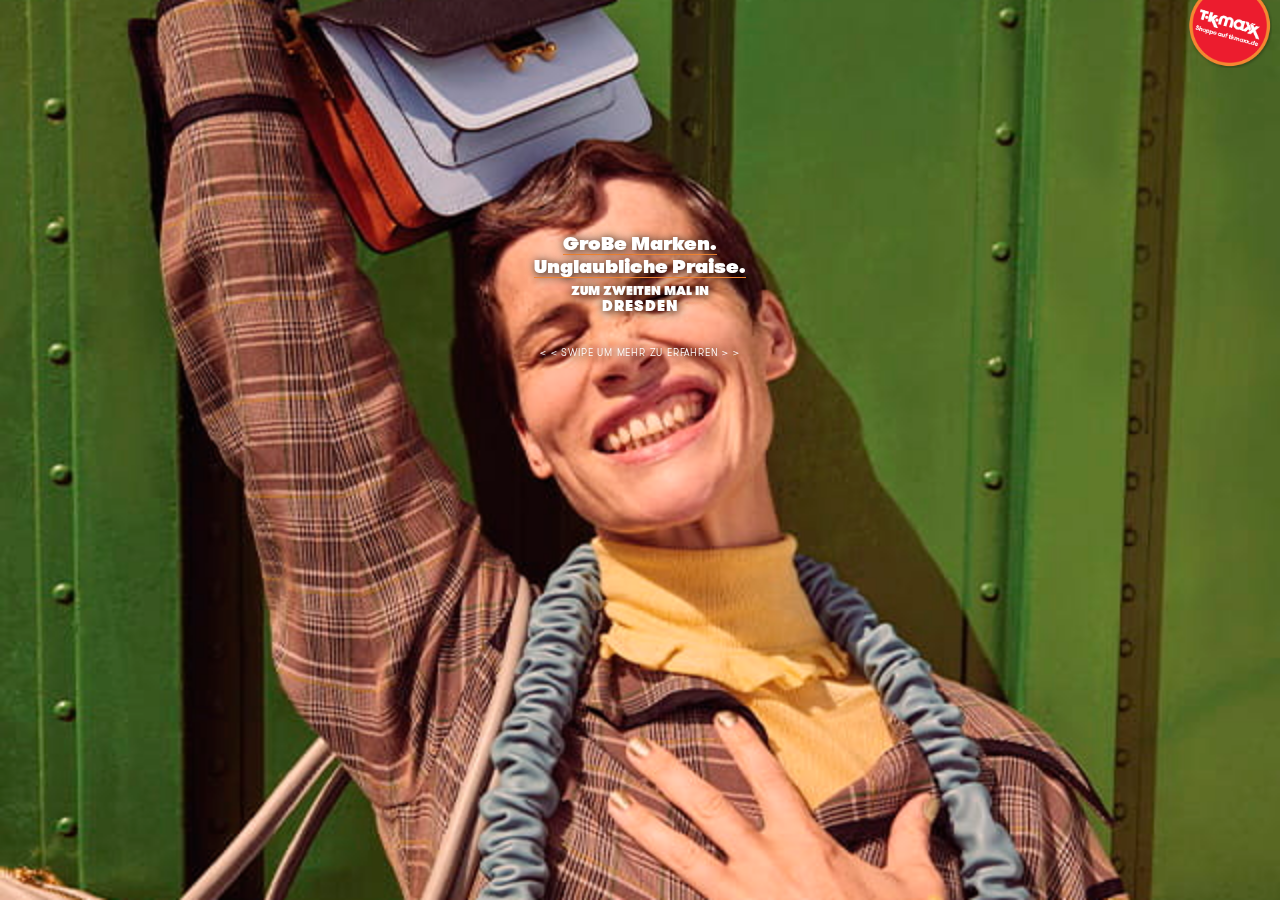
==== iframe/index.html @ 051aa537 "готовый проект" ====
<!DOCTYPE html>
<html lang="en">

<head>
    <meta charset="UTF-8" />
    <meta http-equiv="X-UA-Compatible" content="IE=edge" />
    <meta name="viewport" content="width=device-width, initial-scale=1.0" />
    <title></title>
    <link href="./site.css" rel="stylesheet" />
    <link rel="stylesheet" href="https://cdn.jsdelivr.net/npm/swiper@11/swiper-bundle.min.css" />
</head>

<body>
    <div class="holder">
        <div class="swiper">
            <div class="swiper-wrapper">
                <div class="swiper-slide swiper-slide__first">
                    <img class="logo" width="85" height="85" src="./images/logo.png" alt="Logo">
                    <span class="title">GroBe Marken.<br>Unglaubliche Praise.</span>
                    <span class="description">zum zweiten mal in <span>Dresden</span></span>
                    <span class="mark">&#60; &#60;  swipe um mehr zu erfahren  &#62; &#62;</span>
                </div>
                <div class="swiper-slide swiper-slide__second">
                    <img class="logo" width="85" height="85" src="./images/logo.png" alt="Logo">
                    <img class="title" width="110" height="auto" src="./images/title.png" alt="Title">
                    <span class="description">28.Oktober</span>
                    <div class="container">
                        <img class="map" width="185" height="auto" src="./images/map.png" alt="Map">
                        <img class="button" width="100" height="auto" src="./images/button.png" alt="Button">
                    </div>
                </div>
                <div class="swiper-slide swiper-slide__third">
                    <img class="logo" width="85" height="85" src="./images/logo.png" alt="Logo">
                    <img class="title" width="110" height="auto" src="./images/title.png" alt="Title">
                    <img class="description" width="155" height="auto" src="./images/description.png" alt="Description">
                    <div class="container">
                        <img class="map" width="185" height="auto" src="./images/map.png" alt="Map">
                        <img class="button" width="100" height="auto" src="./images/button.png" alt="Button">
                    </div>
                </div>
            </div>
        </div>
    </div>

    <!-- prettier-ignore -->
    <script>
        var isInterstitial = true;
        var avgVStart = 0.01;
        var avgVEnd = 0.0;

        document.body.addEventListener("click", clickout_1);

        var clickTag = "";

        var dspx_debug = readGETParameter("dspx_debug");
        function readGETParameter(c) { var o = window.location.search.substring(1); var n = o.split("&"); for (var e = 0; e < n.length; e++) { var i = n[e].split("="); if (i[0] == c) { return decodeURIComponent(i[1]) } } return c == "encodelevel" ? 2 : 0 }
        function fireASCClicks() { var _c = "dspx_clicktagASC", _nn = 5; var cASC = function (c, nn) { var n = window.location.search.substring(1), i = n.split("&"); var aa = []; for (var e = 0; e < i.length; e++) { var o = i[e].split("="); for (var ni = 0; ni < nn; ni++) { if (ni == 0) cc = c; else cc = c + ni; if (o[0] == cc) { aa.push(decodeURIComponent(o[1])) } } } return aa }; var ctASC = cASC(_c, _nn); for (i = 0; i < ctASC.length; i++) { if (dspx_debug == 1) console.log("fire Click ASC:" + ctASC[i]); (new Image).src = ctASC[i] } }

        function clickout_1() {
            fireASCClicks();
            var e = readGETParameter("clicktag") || clickTag;
            if (dspx_debug == 1) { console.log(e); }
            window.open(e)
        }
    </script>
    <script defer src="https://cdn.jsdelivr.net/npm/swiper@11/swiper-bundle.min.js"></script>
    <script defer src="./custom.js"></script>
</body>

</html>
---- iframe/site.css ----
:root {
  --frame-width: 640;
  --frame-height: 960;
}

@font-face {
  font-family: "GT Walsheim";
  font-style: normal;
  font-weight: 200;
  src: url("./fonts/tjx-walsheim-light.woff2") format("woff2");
  font-display: swap;
}

@font-face {
    font-family: "GT Walsheim";
    font-style: normal;
    font-weight: 800;
    src: url("./fonts/tjx-walsheim-ultra-bold.woff2") format("woff2");
    font-display: swap;
  }

html,
body {
  padding: 0;
  margin: 0;
  width: 100%;
  height: 100%;
  overflow: hidden;
  font-family: "GT Walsheim";
  font-weight: 800;
  color: #ffffff;
  text-shadow: 1px 1px 10px #000000;
}

body {
  cursor: pointer;
}

button {
  padding: 0;
  margin: 0;
  border: 0;
  text-indent: -999px;
  color: transparent;
  background: none;
  box-shadow: none;
  cursor: pointer;
  -webkit-font-smoothing: inherit;
  -moz-osx-font-smoothing: inherit;
  -webkit-appearance: none;
}

.holder {
  position: absolute;
  top: 0;
  right: 0;
  width: 100%;
  height: 100%;
  overflow: hidden;
}

/* .holder * {
    position: absolute;
} */

.swiper-slide,
.swiper-wrapper,
.swiper {
  width: 100%;
  height: 100%;
}

.swiper-slide {
  background-repeat: no-repeat;
  background-position: center;
  background-size: cover;
  position: relative;
}

.swiper-slide__first {
  background-image: url("./images/background-first-slide.jpg");
}

.swiper-slide__second {
  background-image: url("./images/background-second-slide.jpg");
}

.swiper-slide__third {
  background-image: url("./images/background-third-slide.jpg");
}

.logo {
    position: absolute;
    top: -17px;
    right: 8px;
}

.swiper-slide__first .title {
    display: block;
    padding: 235px 0 4px 0;
    font-size: 19px;
    text-decoration: underline;
    text-decoration-color: #f08430;
    text-align: center;
    line-height: 120%;
    text-underline-offset: 4px;
}

.swiper-slide__first .description {
    display: block;
    font-size: 12px;
    text-align: center;
    text-transform: uppercase;
    padding-bottom: 30px;
}

.swiper-slide__first .description span {
    display: block;
    text-transform: uppercase;
    font-size: 14px;
    letter-spacing: 1px;
}

.swiper-slide__first .mark {
    display: block;
    font-size: 10px;
    text-align: center;
    text-transform: uppercase;
    font-weight: 200;
    letter-spacing: 0.8px;
}

.swiper-slide__second .title,
.swiper-slide__third .title {
  position: absolute;
  top: 10px;
  left: 10px;
}

.swiper-slide__second .description {
  display: block;
  font-size: 20px;
  text-align: center;
  padding-top: 230px;
}

.swiper-slide__third .description {
  display: block;
  margin: 0 auto;
  padding-top: 195px;
}

.container {
  position: absolute;
  bottom: 40px;
  left: 50%;
  transform: translateX(-50%);
}

.map {
  display: block;
  margin: 0 auto;
  margin-bottom: 10px;
}

.button {
  display: block;
  margin: 0 auto;
  animation: 1s linear 1s infinite alternate button;
  animation-timing-function: ease;
  animation-delay: 2s;
}

@keyframes button {
  from {
    transform: none;
  }
  to {
    transform: scale(110%);
  }
}
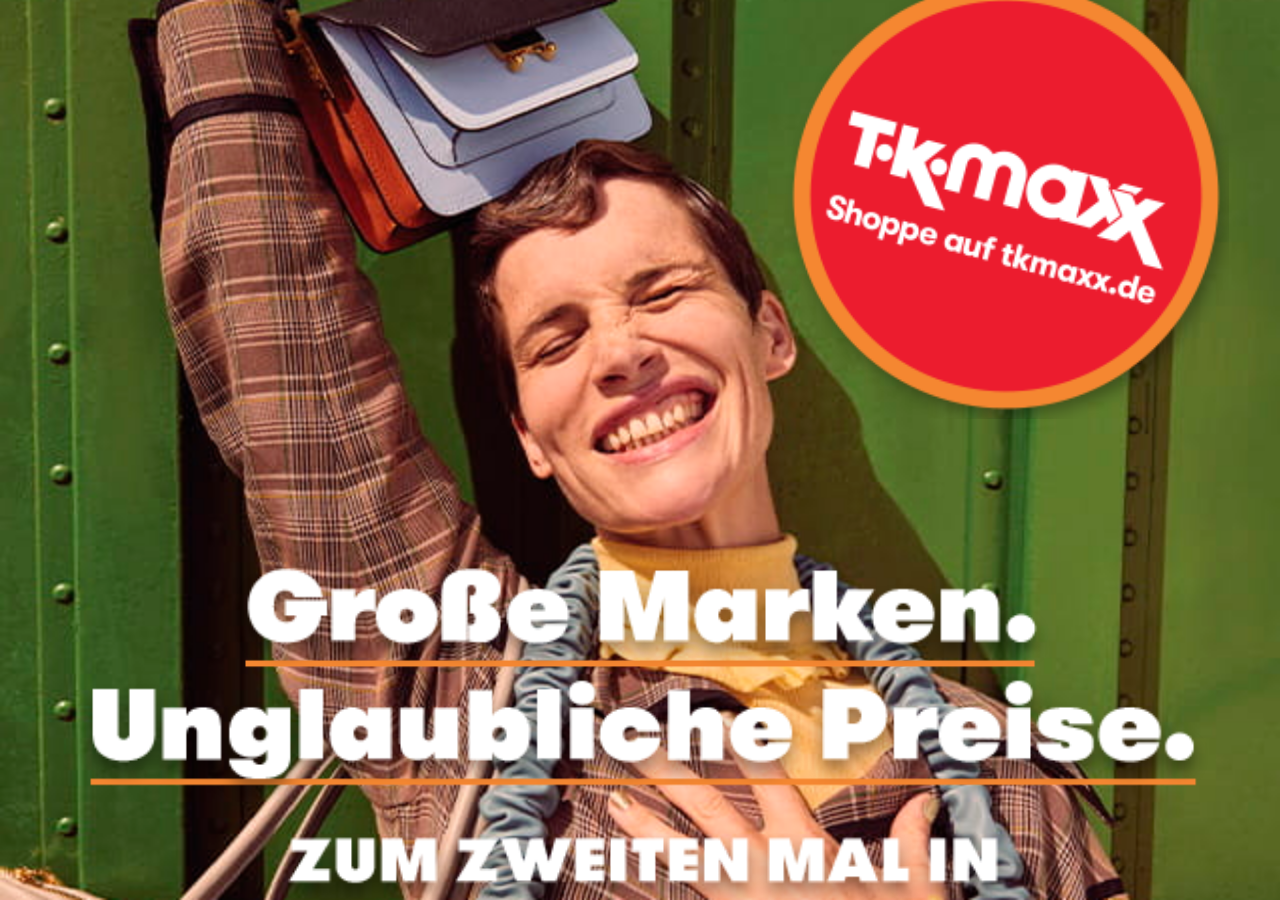
==== commit 044ebac6: "добавляет относительные величины для разных разрешений" ====
--- a/iframe/index.html
+++ b/iframe/index.html
@@ -15,28 +15,24 @@
         <div class="swiper">
             <div class="swiper-wrapper">
                 <div class="swiper-slide swiper-slide__first">
-                    <img class="logo" width="85" height="85" src="./images/logo.png" alt="Logo">
-                    <span class="title">GroBe Marken.<br>Unglaubliche Praise.</span>
-                    <span class="description">zum zweiten mal in <span>Dresden</span></span>
-                    <span class="mark">&#60; &#60;  swipe um mehr zu erfahren  &#62; &#62;</span>
+                    <img class="logo" width="35%" height="auto" src="./images/logo.png" alt="Logo">
+                    <img class="first-slide-title" width="90%" height="auto" src="./images/first-slide-title.png"
+                        alt="Title">
                 </div>
                 <div class="swiper-slide swiper-slide__second">
-                    <img class="logo" width="85" height="85" src="./images/logo.png" alt="Logo">
-                    <img class="title" width="110" height="auto" src="./images/title.png" alt="Title">
-                    <span class="description">28.Oktober</span>
-                    <div class="container">
-                        <img class="map" width="185" height="auto" src="./images/map.png" alt="Map">
-                        <img class="button" width="100" height="auto" src="./images/button.png" alt="Button">
-                    </div>
+                    <img class="logo" width="35%" height="auto" src="./images/logo.png" alt="Logo">
+                    <img class="title" width="53%" height="auto" src="./images/title.png" alt="Title">
+                    <img class="second-slide-description" width="55%" height="auto"
+                        src="./images/second-slide-description.png" alt="Description">
+                    <img class="map" width="80%" height="auto" src="./images/map.png" alt="Map">
+                    <img class="button" width="45%" height="auto" src="./images/button.png" alt="Button">
                 </div>
                 <div class="swiper-slide swiper-slide__third">
-                    <img class="logo" width="85" height="85" src="./images/logo.png" alt="Logo">
-                    <img class="title" width="110" height="auto" src="./images/title.png" alt="Title">
-                    <img class="description" width="155" height="auto" src="./images/description.png" alt="Description">
-                    <div class="container">
-                        <img class="map" width="185" height="auto" src="./images/map.png" alt="Map">
-                        <img class="button" width="100" height="auto" src="./images/button.png" alt="Button">
-                    </div>
+                    <img class="logo" width="35%" height="auto" src="./images/logo.png" alt="Logo">
+                    <img class="title" width="53%" height="auto" src="./images/title.png" alt="Title">
+                    <img class="description" width="68%" height="auto" src="./images/description.png" alt="Description">
+                    <img class="map" width="80%" height="auto" src="./images/map.png" alt="Map">
+                    <img class="button" width="45%" height="auto" src="./images/button.png" alt="Button">
                 </div>
             </div>
         </div>
--- a/iframe/site.css
+++ b/iframe/site.css
@@ -2,22 +2,6 @@
   --frame-width: 640;
   --frame-height: 960;
 }
-
-@font-face {
-  font-family: "GT Walsheim";
-  font-style: normal;
-  font-weight: 200;
-  src: url("./fonts/tjx-walsheim-light.woff2") format("woff2");
-  font-display: swap;
-}
-
-@font-face {
-    font-family: "GT Walsheim";
-    font-style: normal;
-    font-weight: 800;
-    src: url("./fonts/tjx-walsheim-ultra-bold.woff2") format("woff2");
-    font-display: swap;
-  }
 
 html,
 body {
@@ -59,9 +43,9 @@
   overflow: hidden;
 }
 
-/* .holder * {
-    position: absolute;
-} */
+.holder * {
+  position: absolute;
+}
 
 .swiper-slide,
 .swiper-wrapper,
@@ -90,92 +74,58 @@
 }
 
 .logo {
-    position: absolute;
-    top: -17px;
-    right: 8px;
+  top: -3%;
+  right: 4%;
 }
 
-.swiper-slide__first .title {
-    display: block;
-    padding: 235px 0 4px 0;
-    font-size: 19px;
-    text-decoration: underline;
-    text-decoration-color: #f08430;
-    text-align: center;
-    line-height: 120%;
-    text-underline-offset: 4px;
-}
-
-.swiper-slide__first .description {
-    display: block;
-    font-size: 12px;
-    text-align: center;
-    text-transform: uppercase;
-    padding-bottom: 30px;
-}
-
-.swiper-slide__first .description span {
-    display: block;
-    text-transform: uppercase;
-    font-size: 14px;
-    letter-spacing: 1px;
-}
-
-.swiper-slide__first .mark {
-    display: block;
-    font-size: 10px;
-    text-align: center;
-    text-transform: uppercase;
-    font-weight: 200;
-    letter-spacing: 0.8px;
+.first-slide-title {
+  display: block;
+  top: 60%;
+  left: 50%;
+  transform: translateX(-50%);
 }
 
 .swiper-slide__second .title,
 .swiper-slide__third .title {
-  position: absolute;
-  top: 10px;
-  left: 10px;
+  top: 3%;
+  left: 5%;
 }
 
-.swiper-slide__second .description {
+.second-slide-description {
   display: block;
-  font-size: 20px;
-  text-align: center;
-  padding-top: 230px;
+  top: 55%;
+  left: 50%;
+  transform: translateX(-50%);
 }
 
 .swiper-slide__third .description {
   display: block;
-  margin: 0 auto;
-  padding-top: 195px;
-}
-
-.container {
-  position: absolute;
-  bottom: 40px;
+  top: 48%;
   left: 50%;
   transform: translateX(-50%);
 }
 
 .map {
+  top: 62%;
+  left: 50%;
+  transform: translateX(-50%);
   display: block;
-  margin: 0 auto;
-  margin-bottom: 10px;
 }
 
 .button {
   display: block;
-  margin: 0 auto;
+  top: 83%;
+  left: 50%;
+  transform: translateX(-50%);
   animation: 1s linear 1s infinite alternate button;
   animation-timing-function: ease;
-  animation-delay: 2s;
 }
 
 @keyframes button {
   from {
-    transform: none;
+    transform: translateX(-50%);
   }
   to {
-    transform: scale(110%);
+    transform: translateX(-50%) scale(110%);
   }
-}+}
